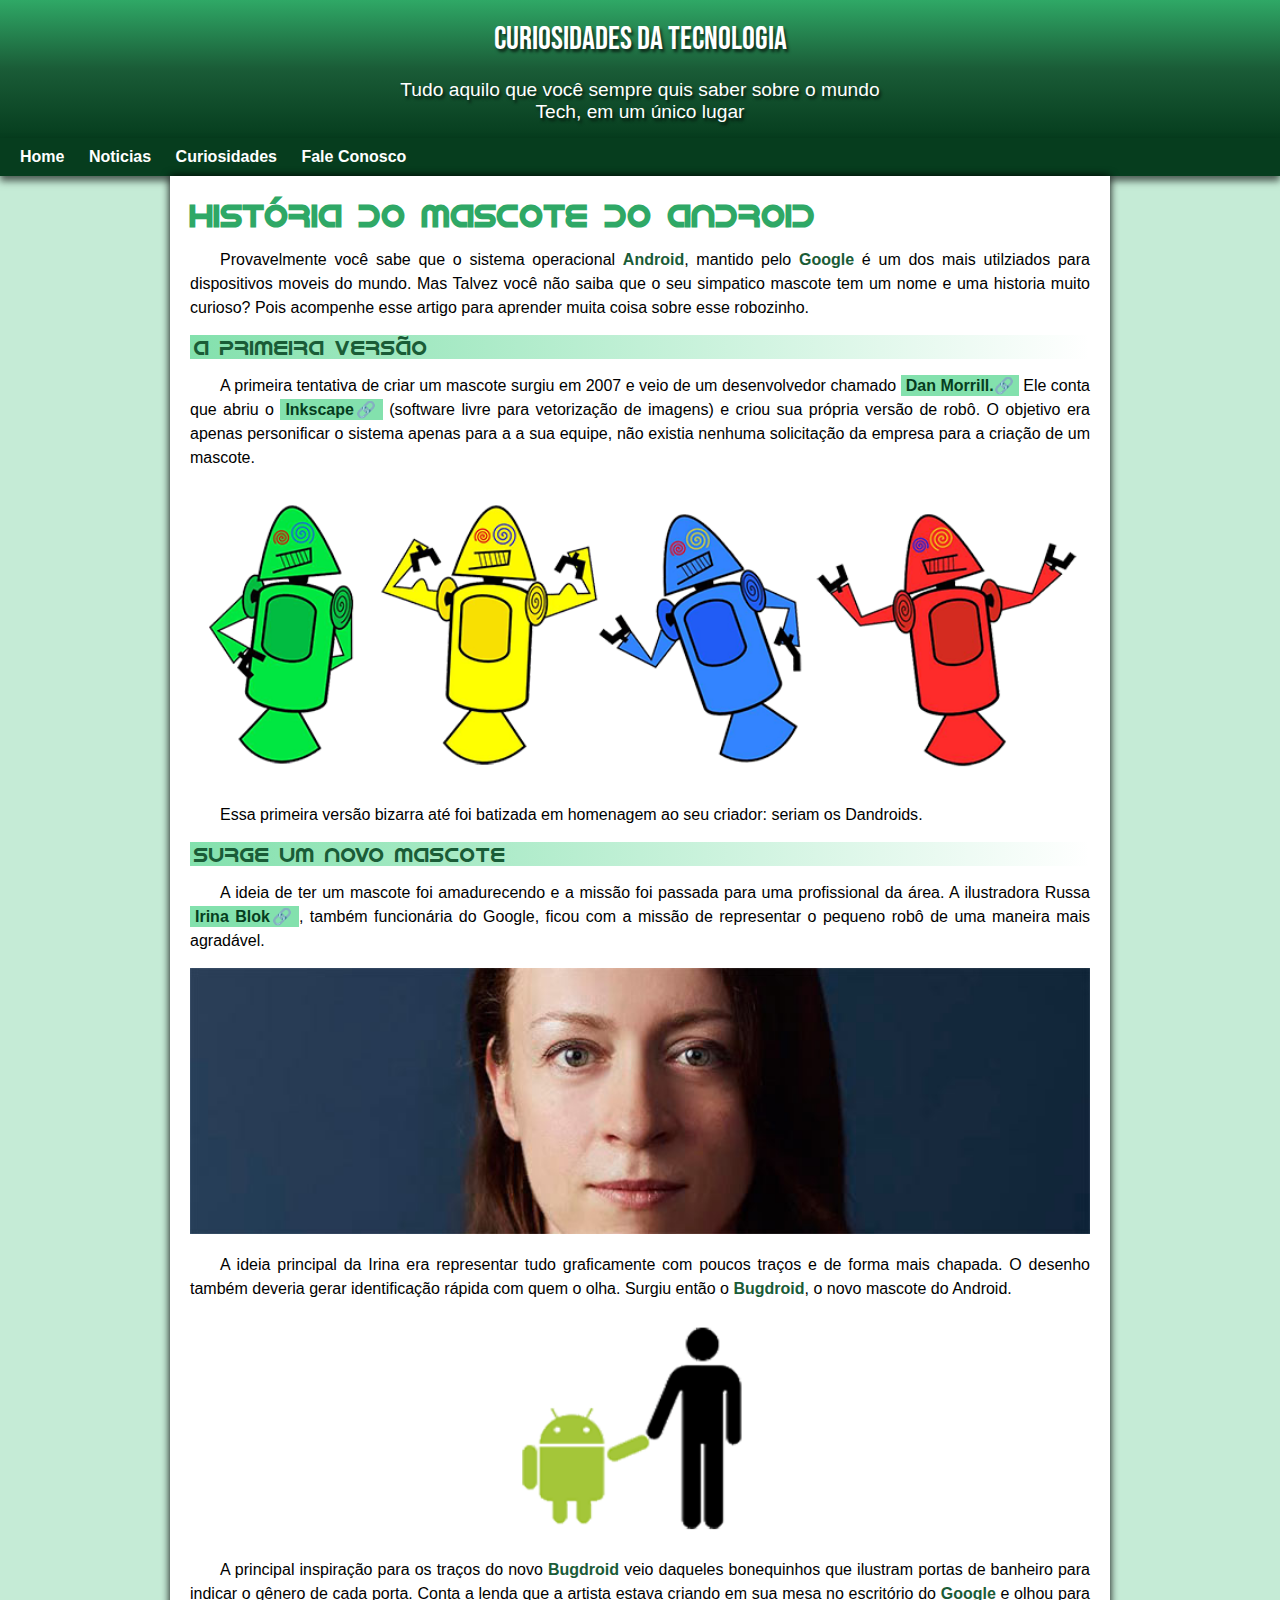
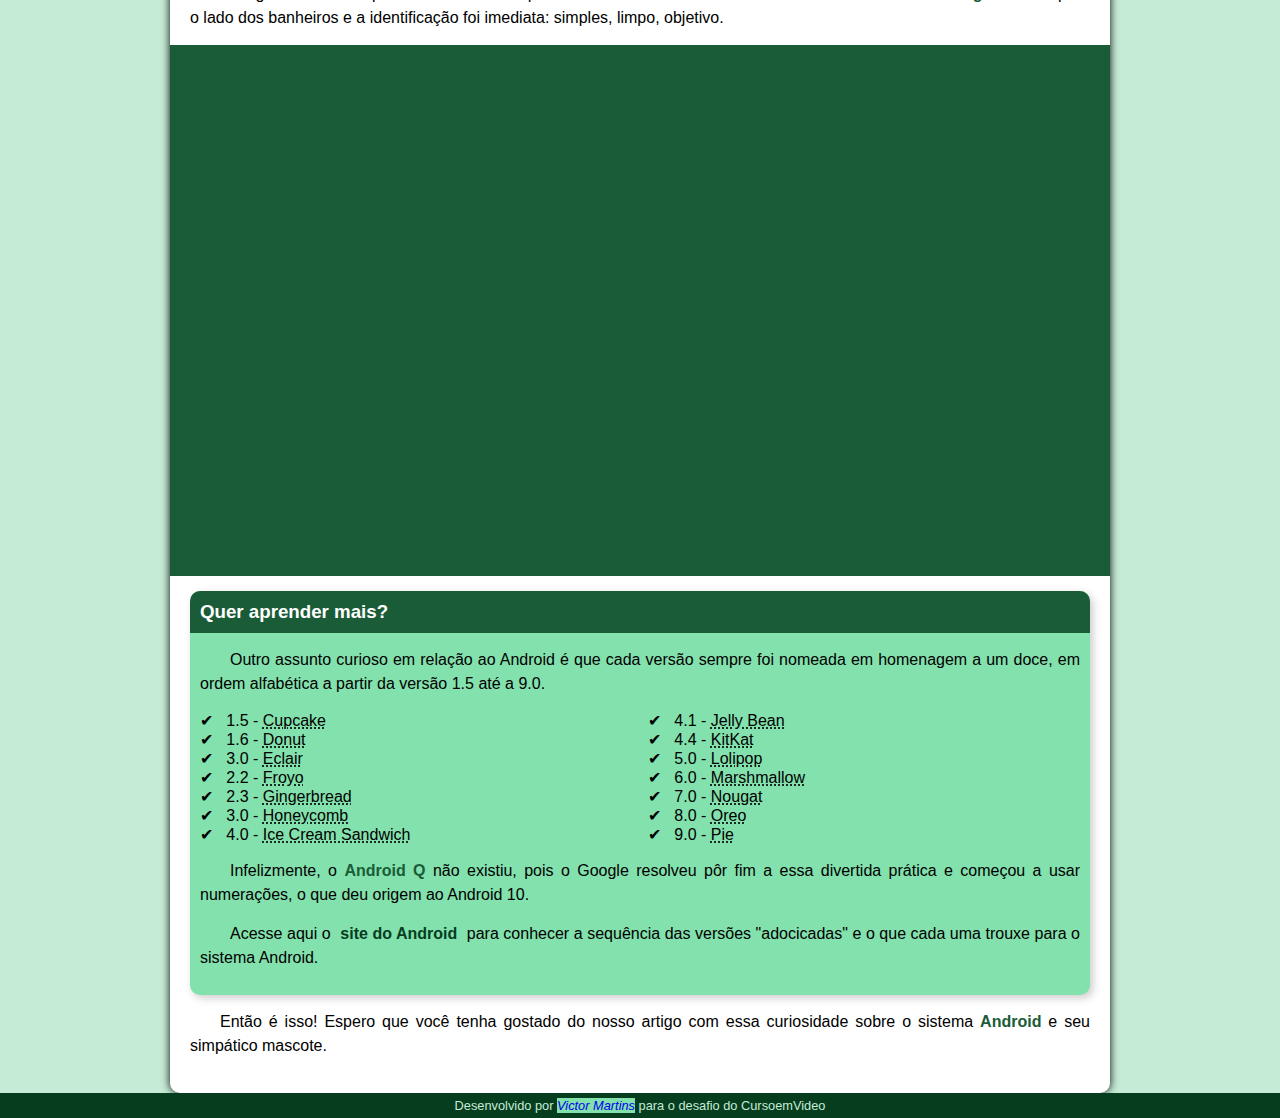
==== index.html @ 359dc598 "Repostando o projeto artigo android" ====
<!DOCTYPE html>
<html lang="en">

<head>
    <meta charset="UTF-8">
    <meta http-equiv="X-UA-Compatible" content="IE=edge">
    <meta name="viewport" content="width=device-width, initial-scale=1.0">
    <title>Historia do Android</title>
    <link rel="shortcut icon" href="image/favicon.ico" type="image/x-icon">
    <link rel="stylesheet" href="style/style.css">

</head>

<body>
    <header>
        <h1>CURIOSIDADES DA TECNOLOGIA</h1>
        <p>Tudo aquilo que você sempre quis saber sobre o mundo Tech, em um único lugar</p>

    </header>
    <nav>
        <a href="#">Home</a>
        <a href="#">Noticias</a>
        <a href="#">Curiosidades</a>
        <a href="#">Fale Conosco</a>
    </nav>

    <main>
        <article>

            <h1>
                História do Mascote do Android
            </h1>

            <P>
                Provavelmente você sabe que o sistema operacional <strong>Android</strong>, mantido pelo
                <strong>Google</strong> é um dos mais utilziados para dispositivos moveis do mundo. Mas Talvez você não
                saiba que o seu simpatico mascote tem um nome e uma historia muito curioso? Pois acompenhe esse
                artigo para aprender muita coisa sobre esse robozinho.
            </p>

            <h2>
                A primeira versão
            </h2>

            <p>
                A primeira tentativa de criar um mascote surgiu em 2007 e veio de um desenvolvedor chamado <a
                    class="links"
                    href="https://androidcommunity.com/dan-morrill-shows-us-the-android-mascot-that-almost-was-20130103/"
                    target="_blank">Dan Morrill.</a> Ele conta que abriu o <a class="links" href="https://inkscape.org/"
                    target="_blank">Inkscape</a> (software livre para vetorização de imagens) e criou sua própria versão
                de robô. O objetivo era apenas personificar o sistema apenas para a a sua equipe, não existia nenhuma
                solicitação da empresa para a criação de um mascote.
            </p>

            <picture>
                <source media="(max-width:580px)" srcset="image/dan-droids-pq.png">
                <img src="image/dan-droids.png" alt="Foto Dan-droids">

            </picture>
            <!-- Picture para atribuir um pouco de responsividade de acordo com o tamanho da tela, no caso tamanho maximo para utilizar a foto grande será de 580 pixels-->

            <p>
                Essa primeira versão bizarra até foi batizada em homenagem ao seu criador: seriam os
                <span>Dandroids</span>.
            </p>

            <h2>
                Surge um novo mascote
            </h2>

            <p>
                A ideia de ter um mascote foi amadurecendo e a missão foi passada para uma profissional da área. A
                ilustradora Russa <a class="links" href="https://www.irinablok.com/" target="_blank">Irina Blok</a>,
                também funcionária do Google, ficou com
                a missão de representar o pequeno robô de uma maneira mais agradável.
            </p>

            <picture>
                <source media="(max-width:580px )" srcset="image/irina-blok-pq.jpg">
                <img src="image/irina-blok.jpg" alt="Foto Irina Blok">

            </picture>

            <p>
                A ideia principal da Irina era representar tudo graficamente com poucos traços e de forma mais
                chapada. O desenho também deveria gerar identificação rápida com quem o olha. Surgiu então o
                <strong>Bugdroid</strong>, o novo mascote do Android.
            </p>

            <img src="image/bugdroid.png" class="pqn" alt="Foto Bugdroid">

            <p>
                A principal inspiração para os traços do novo <strong>Bugdroid</strong> veio daqueles bonequinhos que
                ilustram portas
                de banheiro para indicar o gênero de cada porta. Conta a lenda que a artista estava criando em sua
                mesa no escritório do <strong>Google</strong> e olhou para o lado dos banheiros e a identificação foi
                imediata:
                simples, limpo, objetivo.
            </p>

            <div class="video">
                <iframe width="560" height="315" src="https://www.youtube.com/embed/l2UDgpLz20M"
                    title="YouTube video player" frameborder="0"
                    allow="accelerometer; autoplay; clipboard-write; encrypted-media; gyroscope; picture-in-picture"
                    allowfullscreen></iframe>

            </div>

            <aside>
                <h3>
                    Quer aprender mais?
                </h3>

                <p>
                    Outro assunto curioso em relação ao Android é que cada versão sempre foi nomeada em homenagem a um
                    doce, em ordem alfabética a partir da versão 1.5 até a 9.0.
                </p>

                <ul>
                    <li>
                        1.5 - <abbr title="Bolo de Copo">Cupcake</abbr>
                    </li>
                    <li>
                        1.6 - <abbr title="Rosquinha">Donut</abbr>
                    </li>
                    <li>
                        3.0 - <abbr title="Bomba">Eclair</abbr>
                    </li>
                    <li>
                        2.2 - <abbr title="Iogurte Congelado">Froyo</abbr>
                    </li>
                    <li>
                        2.3 - <abbr title="Biscoito de Gengibre">Gingerbread</abbr>
                    </li>
                    <li>
                        3.0 - <abbr title="Favo de Mel">Honeycomb</abbr>
                    </li>
                    <li>
                        4.0 - <abbr title="Sandwich de Sorvete">Ice Cream Sandwich</abbr>
                    </li>
                    <li>
                        4.1 - <abbr title="Jujuba">Jelly Bean</abbr>
                    </li>
                    <li>
                        4.4 - <abbr title="KitKat">KitKat</abbr>
                    </li>
                    <li>
                        5.0 - <abbr title="Pirulito">Lolipop</abbr>
                    </li>
                    <li>
                        6.0 - <abbr title="Marshmallow">Marshmallow</abbr>
                    </li>
                    <li>
                        7.0 - <abbr title="Torrone">Nougat</abbr>
                    </li>
                    <li>
                        8.0 - <abbr title="Biscoito Oreo">Oreo</abbr>
                    </li>
                    <li>
                        9.0 - <abbr title="Torta">Pie</abbr>
                    </li>
                </ul>

                <p>
                    Infelizmente, o <strong>Android Q</strong> não existiu, pois o Google resolveu pôr fim a essa
                    divertida prática e começou a usar numerações, o que deu origem ao Android 10.
                </p>

                <p>
                    Acesse aqui o <a href="https://www.android.com/intl/en_uk/" target="_blank">site do Android</a> para
                    conhecer a sequência das versões "adocicadas" e o que cada uma trouxe para o sistema Android.

                </p>

            </aside>

            <p>
                Então é isso! Espero que você tenha gostado do nosso artigo com essa curiosidade sobre o sistema
                <strong>Android</strong> e seu simpático mascote.

            </p>


        </article>
    </main>
    <footer>
        <p>Desenvolvido por <a href="https://github.com/Vitex21" target="_blank"><em>Victor Martins</em></a> para o
            desafio do CursoemVideo</p>
    </footer>
</body>

</html>
---- style/style.css ----
@charset "UTF-8";
@import url('https://fonts.googleapis.com/css2?family=Bebas+Neue&display=swap');
@font-face {
    font-family: 'Android';
    src: url('../font/idroid.otf') format('opentype');
    font-weight: normal;
}

/* Utilizando Variaveis em CSS atraves da Pseudoclasse ":root" para facilitar a inserção de cores e fontes no decorrer do projeto*/

:root {
    --color0: #c5ebd6;
    --color1: #83e1ad;
    --color2: #3ddc84;
    --color3: #2fa866;
    --color4: #1a5c37;
    --color5: #063d1e;
    --fonte-padrao: Arial, Verdana, Helvetica, sans-serif;
    --fonte-destaque: 'Bebas Neue', cursive;
    --fonte-android: 'Android', cursive;
}

* {
    margin: 0px;
    padding: 0px;
}

body {
    background-color: var(--color0);
    font-family: var(--fonte-padrao);
}

a.links::after {
    content: '\1F517';
}

header {
    background-image: linear-gradient(to bottom, var(--color3), var(--color4), var(--color5));
    min-height: 100px;
    text-align: center;
    padding-top: 20px;
}

header>h1 {
    color: white;
    font-family: var(--fonte-destaque);
    font-weight: normal;
    margin-bottom: 20px;
    text-shadow: 2px 3px 3px black;
    text-shadow: 2px 3px 3px rgba(0, 0, 0, 0.644);
}

header>p {
    font-family: var(--fonte-padrao);
    font-size: 1.2em;
    color: white;
    max-width: 500px;
    margin: auto;
    padding-right: 10px;
    padding-left: 10px;
    padding-bottom: 15px;
    
    text-shadow: 2px 3px 3px rgba(0, 0, 0, 0.644);
}

nav {
    background-color: var(--color5);
    padding: 10px;
    box-shadow: 0px 5px 7px rgba(0, 0, 0, 0.603);
}

nav>a {
    color: white;
    padding: 10px;
    text-decoration: none;
    font-weight: bold;
    border-radius: 4px;
    transition-duration: 0.6s;
}

nav>a:hover {
    background-color: var(--color3);
    color: var(--color4);
    text-decoration: underline;
}

main {
    min-width: 300px;
    max-width: 900px;
    margin: auto;
    padding: 20px;
    ;
    background-color: white;
    box-shadow: 0px 0px 8px black;
    border-bottom-left-radius: 10px;
    border-bottom-right-radius: 10px;
}

main h1 {
    color: var(--color3);
    font-family: var(--fonte-android);

}

main h2 {
    font-family: var(--fonte-android);
    color: var(--color4);
    font-size: 1.3em;
    background-image: linear-gradient(to right, var(--color1), transparent);
    text-indent: 4px;
    font-weight: normal;
}

main p {
    margin: 15px 0px;
    text-align: justify;
    text-indent: 30px;
    font-size: 1em;
    line-height: 1.5em;
}

main strong {
    font-weight: bold;
    color: var(--color4);
}

main a {
    text-decoration: none;
    font-weight: bold;
    color: var(--color5);
    padding: 2px 5px;
    background-color: var(--color1);
}

main a:hover {
    text-decoration: underline;
    color: var(--color4);
}

main img {
    width: 100%;
}

main img.pqn {
    max-width: 350px;
    display: block;
    margin: auto;
}

div.video {
    position: relative;
    height: 0px;
    background-color: var(--color4);
    margin-left: -20px;
    margin-right: -20px;
    margin-bottom: 15px;
    padding-bottom: 59%;
}

div.video>iframe {
    position: absolute;
    top: 5%;
    left: 5%;
    width: 90%;
    height: 90%;
}

aside {
    background-color: var(--color1);
    padding: 10px;
    border-radius: 10px;
    box-shadow: 3px 3px 8px rgba(0, 0, 0, 0.205);
}

aside>h3 {
    background-color: var(--color4);
    color: white;
    padding: 10px;
    margin: -10px -10px 0px -10px;
    border-radius: 10px 10px 0px 0px;
}

aside>ul {
    list-style-type: '\2714\00A0\00A0';
    list-style-position: inside;
    columns: 2;
}

footer {
    background-color: var(--color5);
    color: var(--color0);
    text-align: center;
    padding: 5px;
    font-size: 0.8em;
}

footer>p>a {
    text-decoration: none;
    text-align: right;
    background-color: var(--color1);
}

footer>p>a:hover {
    text-decoration: underline;
    transition-duration: .3s;
    border-radius: 3px;
}
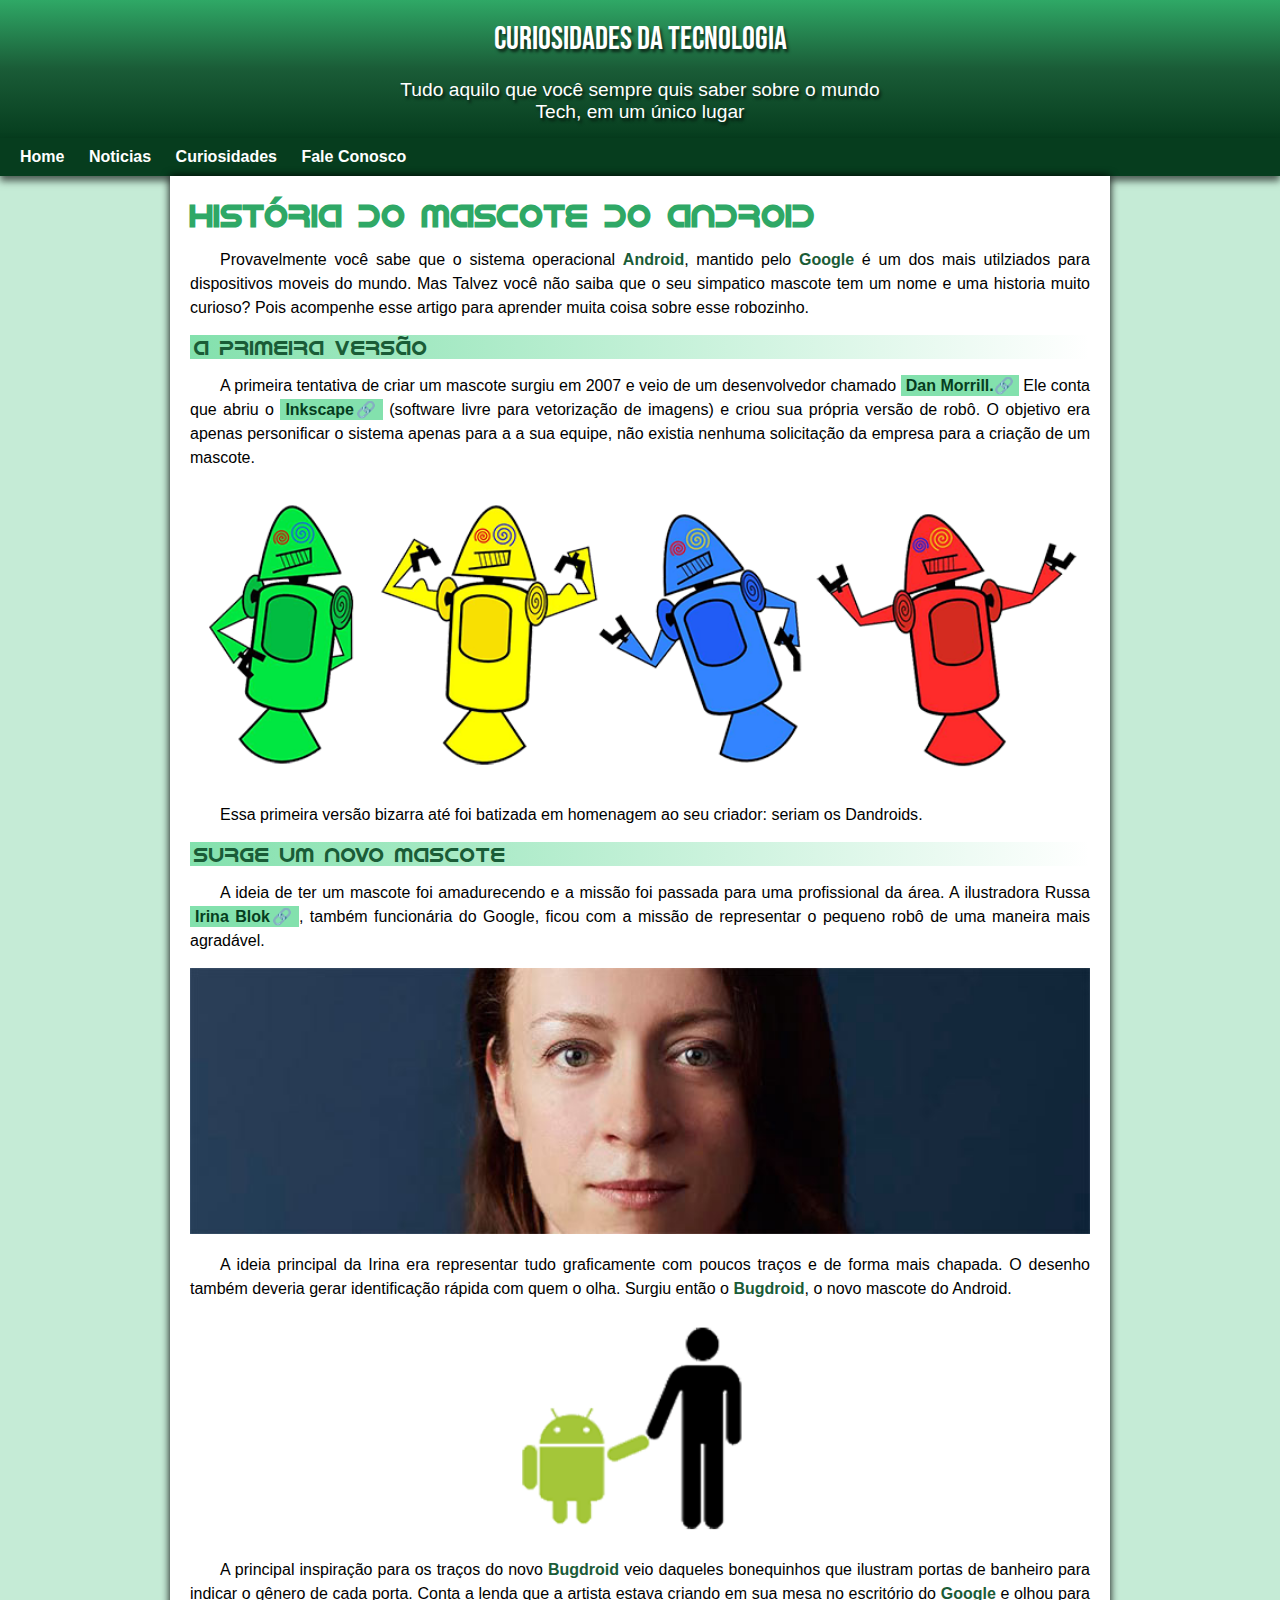
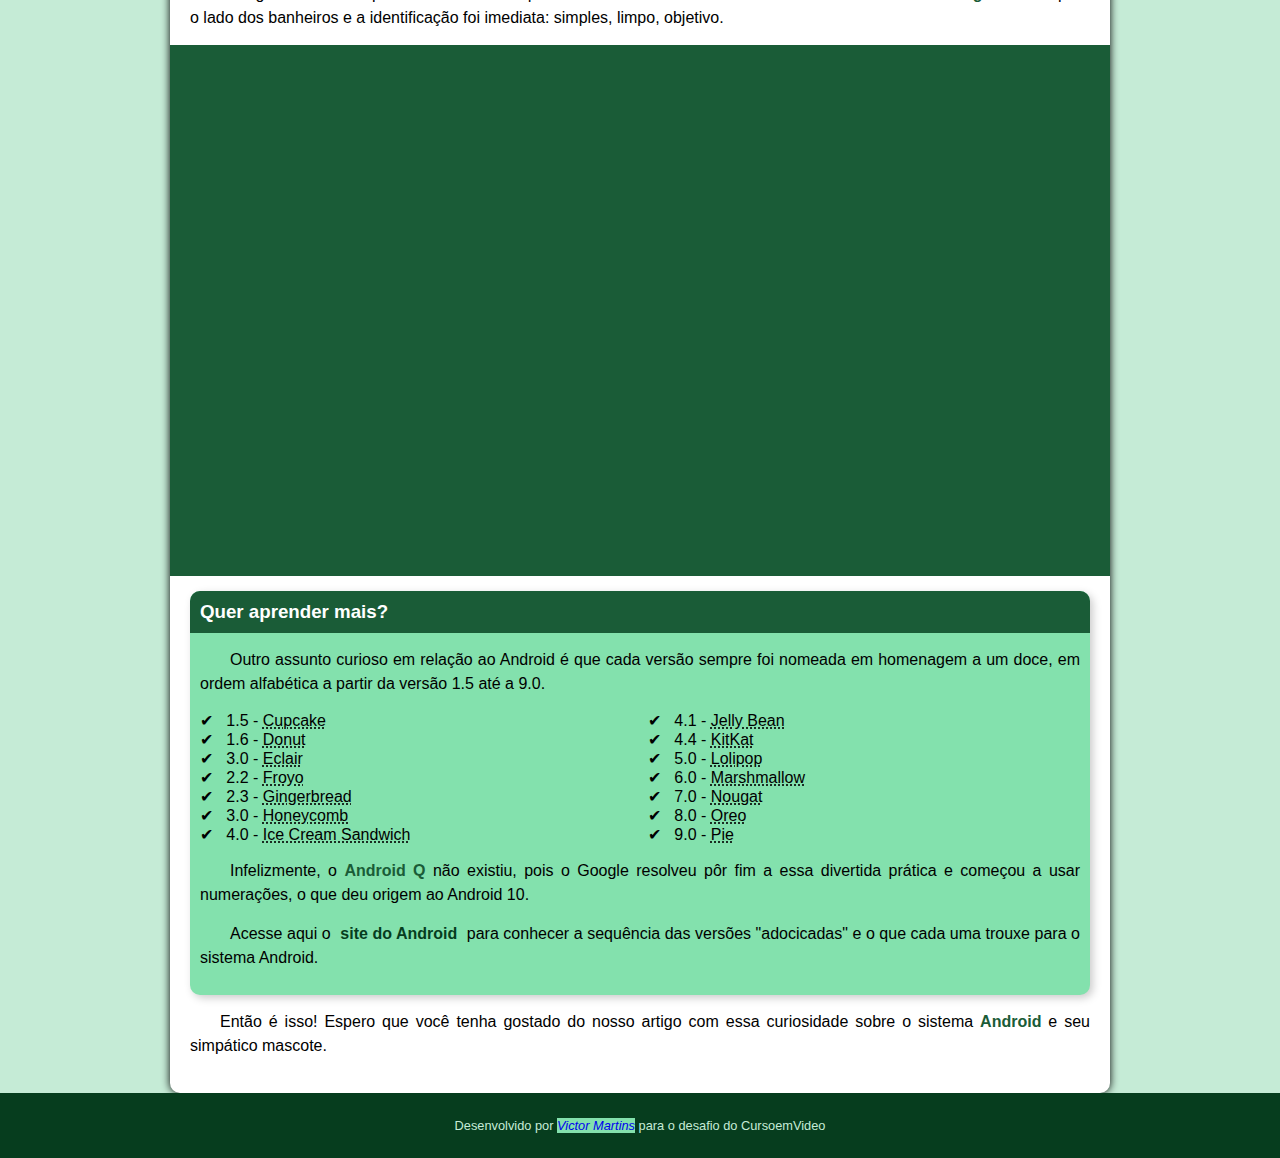
==== commit b4fff425: "Atualizando link do GitHub e footer" ====
--- a/index.html
+++ b/index.html
@@ -184,7 +184,7 @@
         </article>
     </main>
     <footer>
-        <p>Desenvolvido por <a href="https://github.com/Vitex21" target="_blank"><em>Victor Martins</em></a> para o
+        <p>Desenvolvido por <a href="https://github.com/victormreis" target="_blank"><em>Victor Martins</em></a> para o
             desafio do CursoemVideo</p>
     </footer>
 </body>
--- a/style/style.css
+++ b/style/style.css
@@ -190,7 +190,7 @@
     background-color: var(--color5);
     color: var(--color0);
     text-align: center;
-    padding: 5px;
+    padding: 25px;
     font-size: 0.8em;
 }
 
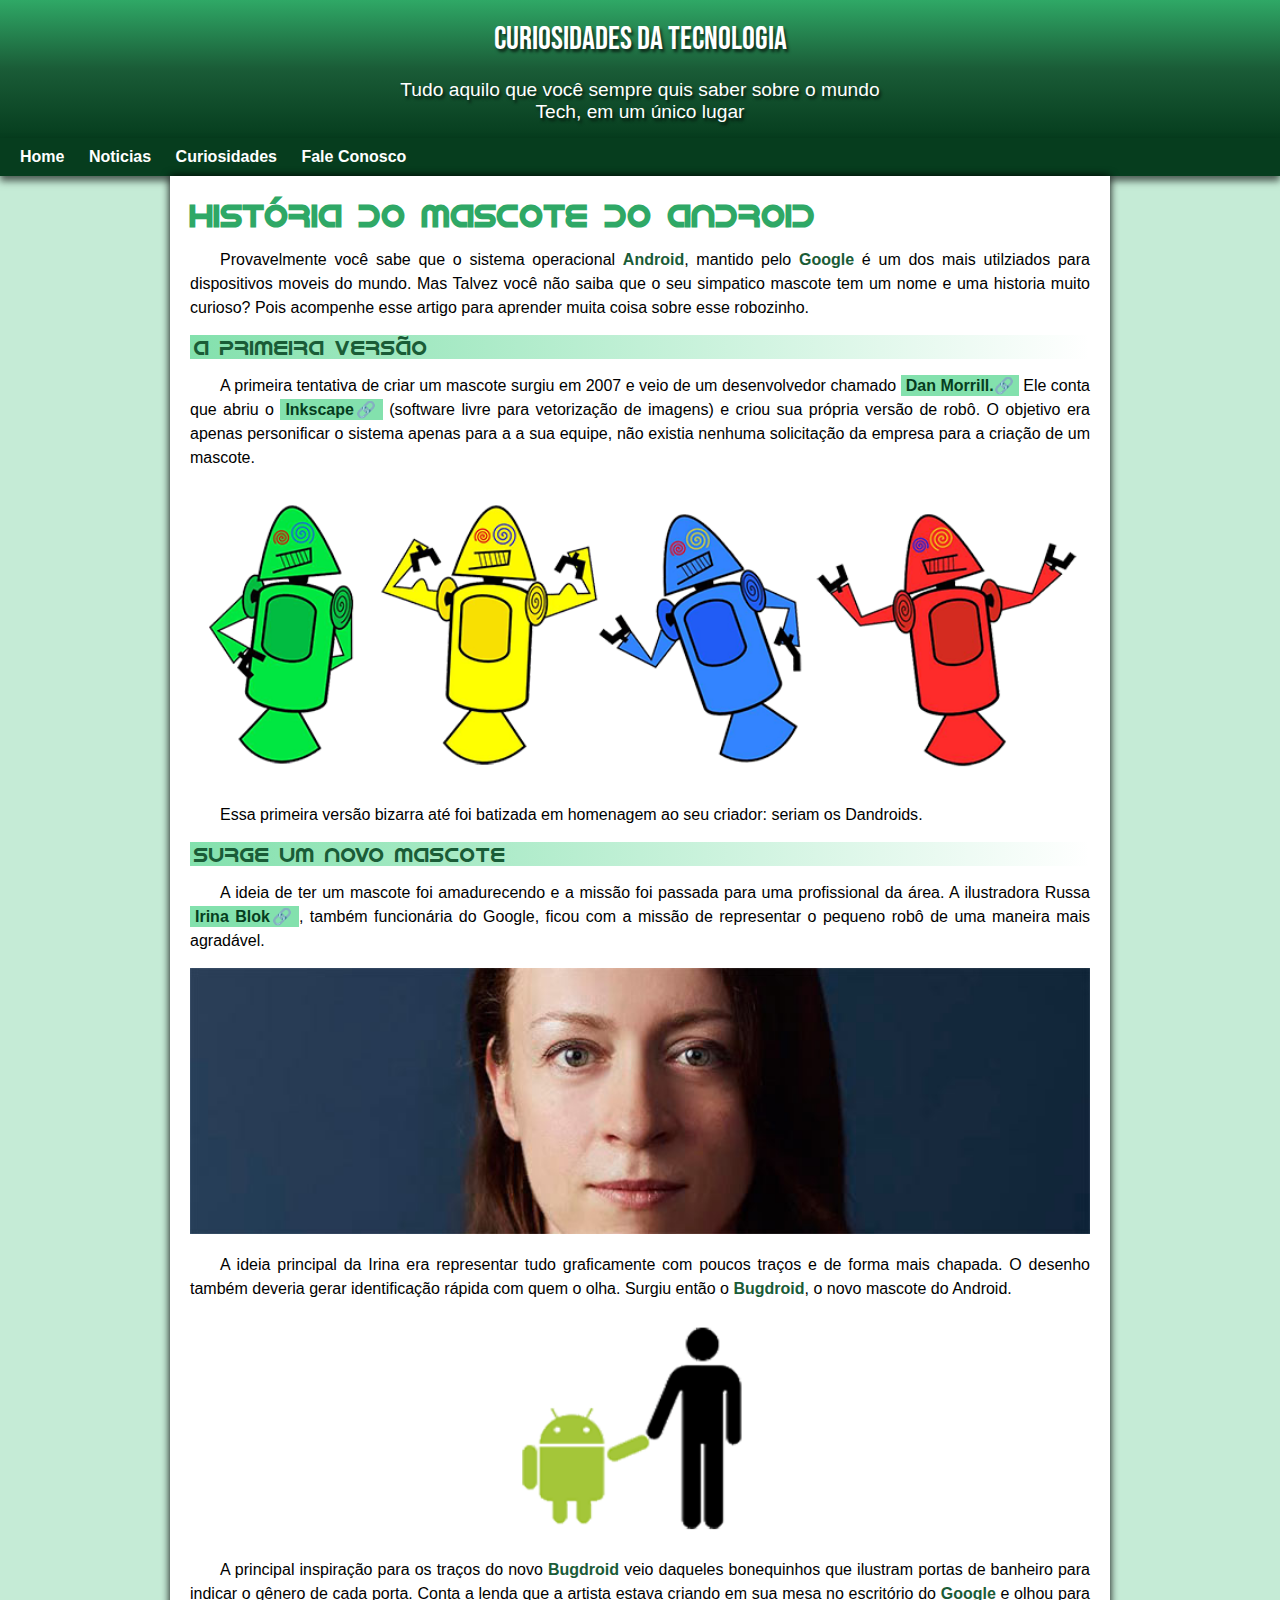
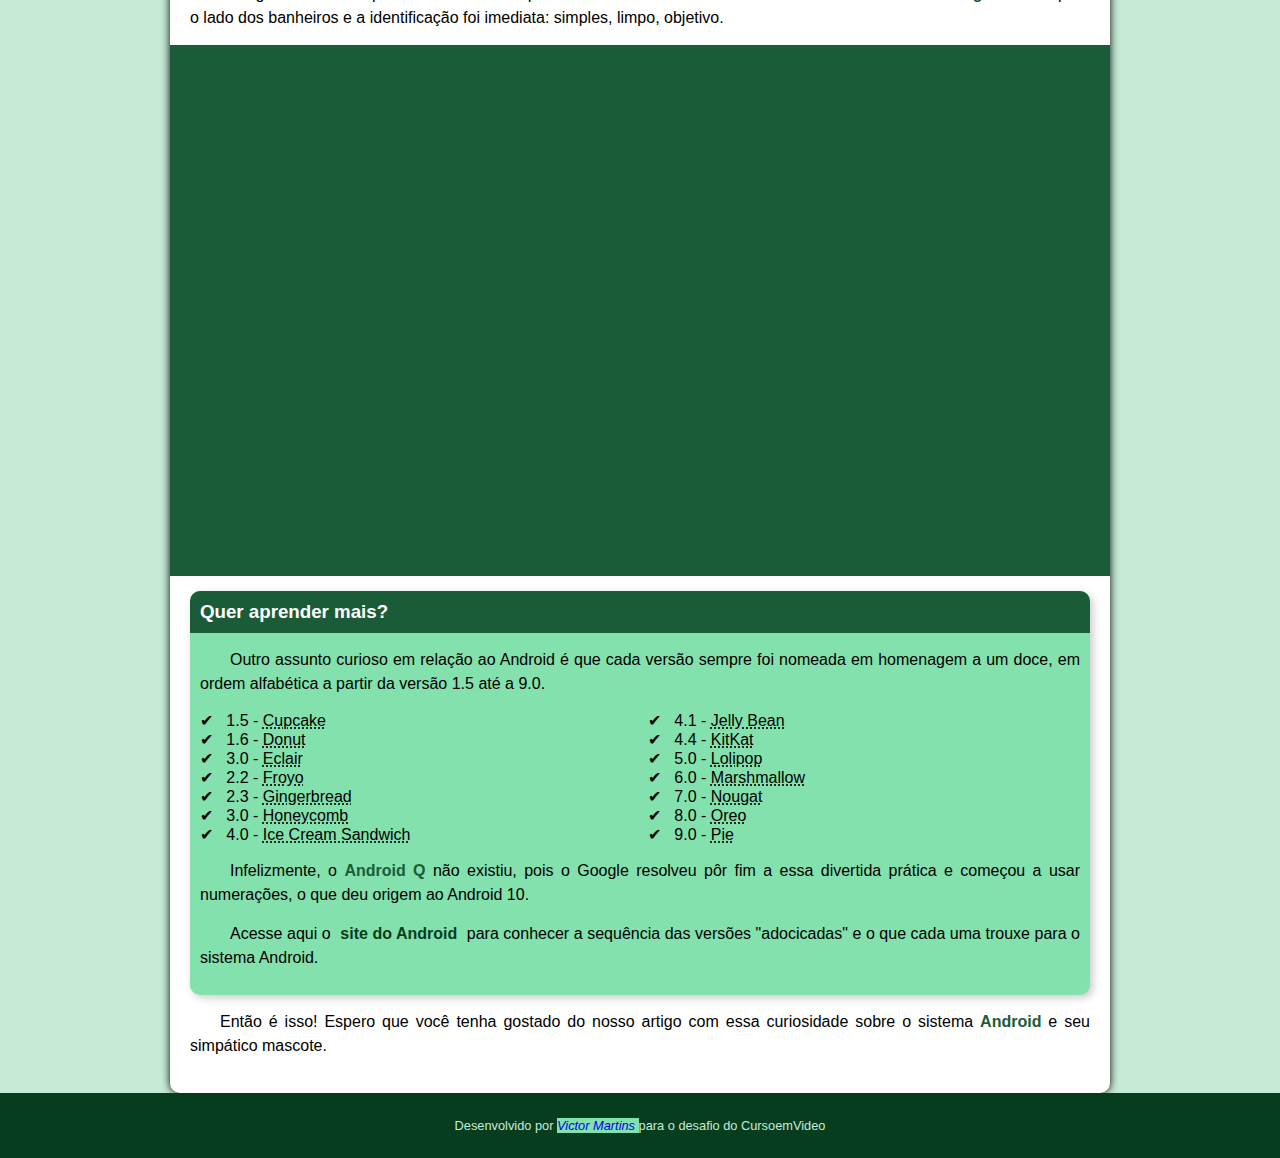
==== commit 9a96e7ef: "Atualizando link github" ====
--- a/index.html
+++ b/index.html
@@ -184,7 +184,7 @@
         </article>
     </main>
     <footer>
-        <p>Desenvolvido por <a href="https://github.com/victormreis" target="_blank"><em>Victor Martins</em></a> para o
+        <p>Desenvolvido por <a href="https://github.com/victormreis" target="_blank"><em>Victor Martins </em></a> para o
             desafio do CursoemVideo</p>
     </footer>
 </body>
